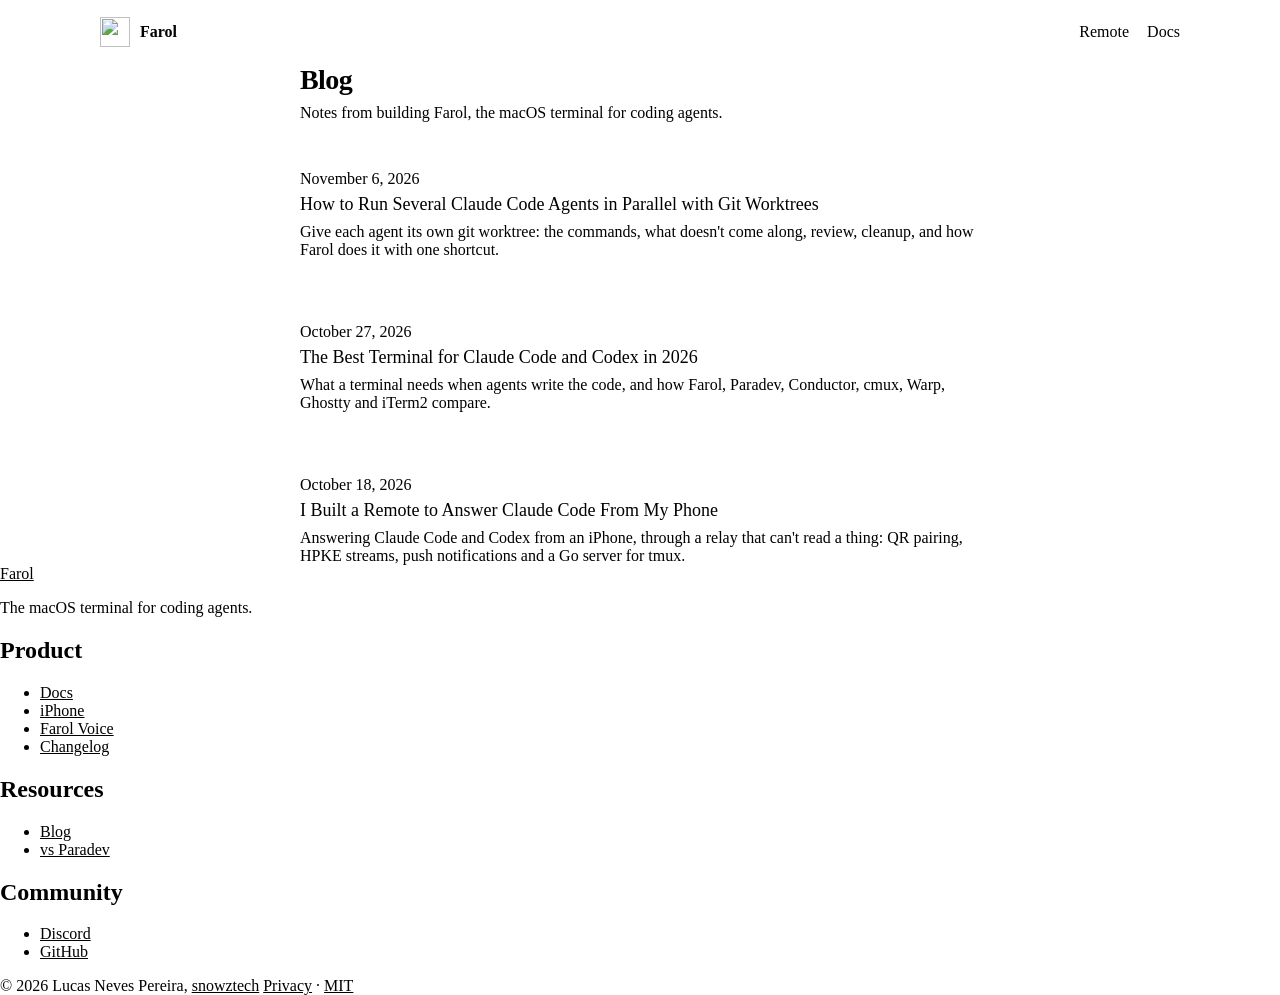
==== site/blog/index.html @ 08ec6bea "Merge branch 'main' into fix/site-light-mode" ====
<!doctype html>
<html lang="en">
<head>
  <meta charset="utf-8">
  <meta name="viewport" content="width=device-width, initial-scale=1">
  <title>Farol blog: coding with Claude Code, Codex and other agents</title>
  <meta name="description" content="Notes from building Farol, the macOS terminal for AI coding agents: how it works, how to set things up, and what I learned along the way.">
  <link rel="canonical" href="https://farol.sh/blog/">
  <meta property="og:type" content="website">
  <meta property="og:site_name" content="Farol">
  <meta property="og:url" content="https://farol.sh/blog/">
  <meta property="og:title" content="Farol blog">
  <meta property="og:description" content="Notes from building Farol, the macOS terminal for AI coding agents.">
  <meta property="og:image" content="https://farol.sh/og.png">
  <meta property="og:image:width" content="1200">
  <meta property="og:image:height" content="630">
  <meta name="twitter:card" content="summary_large_image">
  <link rel="icon" href="/icon.png">
  <link rel="stylesheet" href="https://cdn.jsdelivr.net/npm/@snowztech/ui-css@0.2/dist/snowztech-ui.min.css">
  <link rel="stylesheet" href="/footer.css">
  <script>
    (function () { var light = matchMedia("(prefers-color-scheme: light)"), root = document.documentElement; function follow() { if (light.matches) root.dataset.theme = "light"; else delete root.dataset.theme; } follow(); light.addEventListener("change", follow); })();
  </script>
  <style>
    body {
      margin: 0; background: var(--sn-bg); color: var(--sn-fg);
      font-family: var(--sn-font-mono); font-size: var(--sn-text-base);
      line-height: var(--sn-leading-normal);
    }
    a { color: inherit; }
    .column { max-width: 680px; margin: 0 auto; padding: 0 20px; }
    .wide { max-width: 1080px; margin: 0 auto; padding: 0 20px; }

    .topbar { min-height: 64px; display: flex; align-items: center; justify-content: space-between; gap: 24px; }
    .brand { display: inline-flex; align-items: center; gap: 10px; font-weight: 600; text-decoration: none; }
    .brand img { width: 30px; height: 30px; }
    .topbar nav { display: flex; gap: 18px; font-size: var(--sn-text-sm); }
    .topbar nav a { color: var(--sn-fg-muted); text-decoration: none; }
    .topbar nav a:hover { color: var(--sn-fg); }

    main { padding-top: 48px; }
    h1 { margin: 0 0 8px; font-size: 28px; font-weight: 600; letter-spacing: -0.02em; }
    .lede { margin: 0 0 48px; color: var(--sn-fg-muted); }
    .posts { list-style: none; margin: 0; padding: 0; }
    .posts li + li { margin-top: 32px; padding-top: 32px; border-top: 1px solid var(--sn-border-subtle); }
    .posts time { color: var(--sn-fg-subtle); font-size: var(--sn-text-xs); }
    .posts h2 { margin: 6px 0 8px; font-size: 18px; font-weight: 500; }
    .posts h2 a { text-decoration: none; }
    .posts h2 a:hover { text-decoration: underline; text-underline-offset: 3px; }
    .posts p { margin: 0; color: var(--sn-fg-muted); font-size: var(--sn-text-sm); }

  </style>
</head>
<body>
  <header class="topbar wide">
    <a class="brand" href="/"><img src="/icon.png" alt="">Farol</a>
    <nav><a href="/remote">Remote</a><a href="/docs">Docs</a></nav>
  </header>

  <main class="column">
    <h1>Blog</h1>
    <p class="lede">Notes from building Farol, the macOS terminal for coding agents.</p>

    <ul class="posts">
      <li>
        <time datetime="2026-11-06">November 6, 2026</time>
        <h2><a href="parallel-claude-code-agents-git-worktrees">How to Run Several Claude Code Agents in Parallel with Git Worktrees</a></h2>
        <p>Give each agent its own git worktree: the commands, what doesn't come along, review, cleanup, and how Farol does it with one shortcut.</p>
      </li>
      <li>
        <time datetime="2026-10-27">October 27, 2026</time>
        <h2><a href="best-terminal-for-claude-code">The Best Terminal for Claude Code and Codex in 2026</a></h2>
        <p>What a terminal needs when agents write the code, and how Farol, Paradev, Conductor, cmux, Warp, Ghostty and iTerm2 compare.</p>
      </li>
      <li>
        <time datetime="2026-10-18">October 18, 2026</time>
        <h2><a href="claude-code-from-your-phone">I Built a Remote to Answer Claude Code From My Phone</a></h2>
        <p>Answering Claude Code and Codex from an iPhone, through a relay that can't read a thing: QR pairing, HPKE streams, push notifications and a Go server for tmux.</p>
      </li>
    </ul>
  </main>

  <footer>
    <div class="top">
      <div>
        <a class="home" href="/"><img src="/icon.png" alt="">Farol</a>
        <p>The macOS terminal for coding agents.</p>
      </div>
      <nav aria-label="Footer">
        <div>
          <h2>Product</h2>
          <ul>
            <li><a href="/docs">Docs</a></li>
            <li><a href="/remote">iPhone</a></li>
            <li><a href="https://voice.farol.sh">Farol Voice</a></li>
            <li><a href="https://github.com/snowztech/farol/blob/main/CHANGELOG.md">Changelog</a></li>
          </ul>
        </div>
        <div>
          <h2>Resources</h2>
          <ul>
            <li><a href="/blog/">Blog</a></li>
            <li><a href="/compare/paradev">vs Paradev</a></li>
          </ul>
        </div>
        <div>
          <h2>Community</h2>
          <ul>
            <li><a href="https://discord.gg/XGY4jHU29d">Discord</a></li>
            <li><a href="https://github.com/snowztech/farol">GitHub</a></li>
          </ul>
        </div>
      </nav>
    </div>
    <div class="legal">
      <span>© 2026 Lucas Neves Pereira, <a href="https://github.com/snowztech">snowztech</a></span>
      <span><a href="/privacy">Privacy</a> · <a href="https://github.com/snowztech/farol/blob/main/LICENSE">MIT</a></span>
    </div>
  </footer>
</body>
</html>
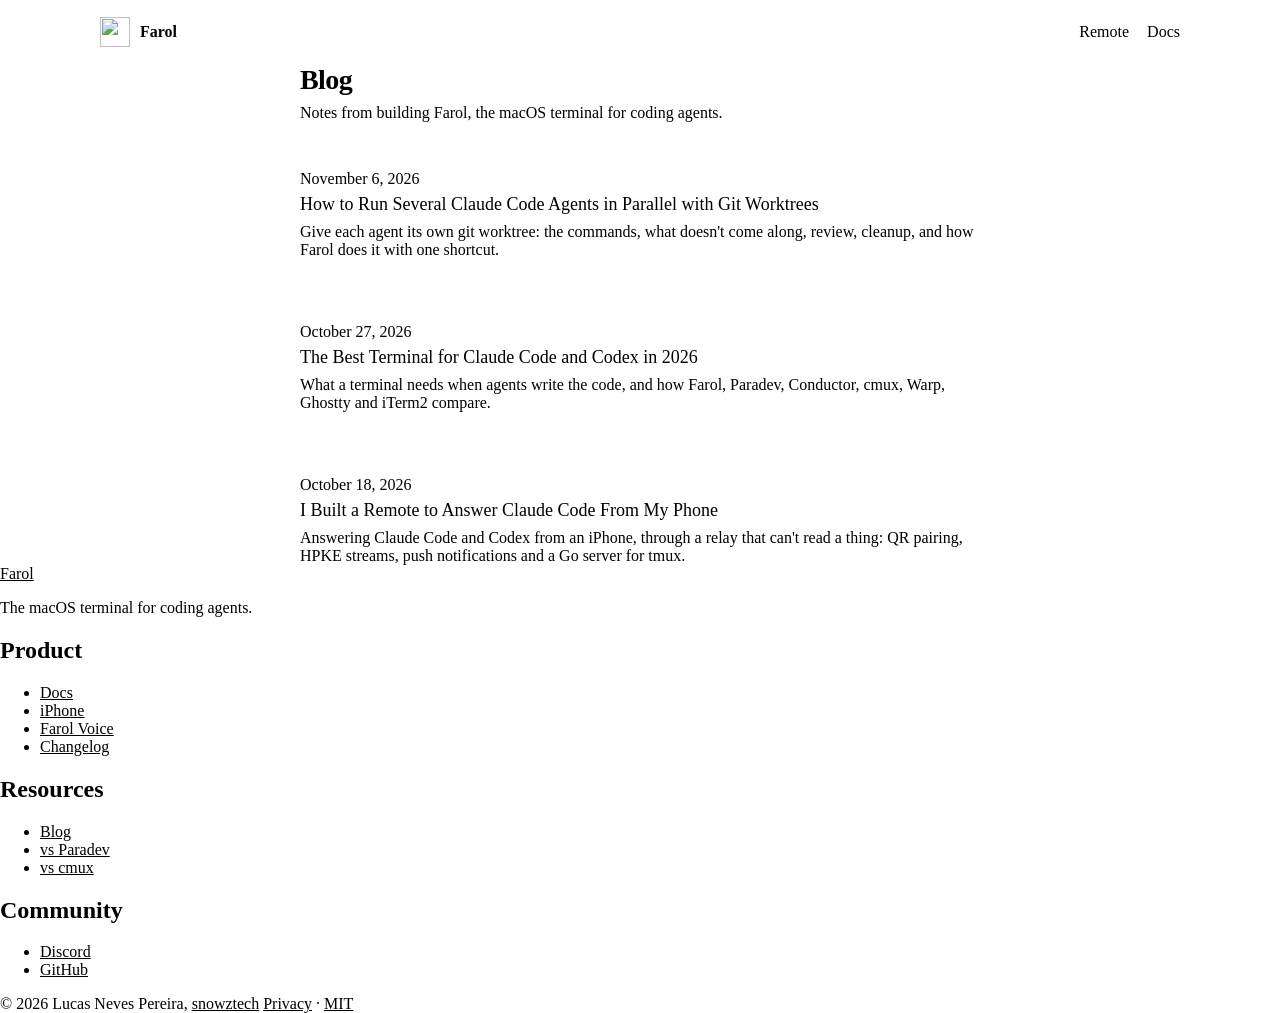
==== commit 81eea3ee: "docs(site): add a Farol vs cmux comparison page" ====
--- a/site/blog/index.html
+++ b/site/blog/index.html
@@ -16,7 +16,7 @@
   <meta property="og:image:height" content="630">
   <meta name="twitter:card" content="summary_large_image">
   <link rel="icon" href="/icon.png">
-  <link rel="stylesheet" href="https://cdn.jsdelivr.net/npm/@snowztech/ui-css@0.2/dist/snowztech-ui.min.css">
+  <link rel="stylesheet" href="https://cdn.jsdelivr.net/npm/@snowztech/ui-css@0.6/dist/snowztech-ui.min.css">
   <link rel="stylesheet" href="/footer.css">
   <script>
     (function () { var light = matchMedia("(prefers-color-scheme: light)"), root = document.documentElement; function follow() { if (light.matches) root.dataset.theme = "light"; else delete root.dataset.theme; } follow(); light.addEventListener("change", follow); })();
@@ -101,6 +101,7 @@
           <ul>
             <li><a href="/blog/">Blog</a></li>
             <li><a href="/compare/paradev">vs Paradev</a></li>
+            <li><a href="/compare/cmux">vs cmux</a></li>
           </ul>
         </div>
         <div>
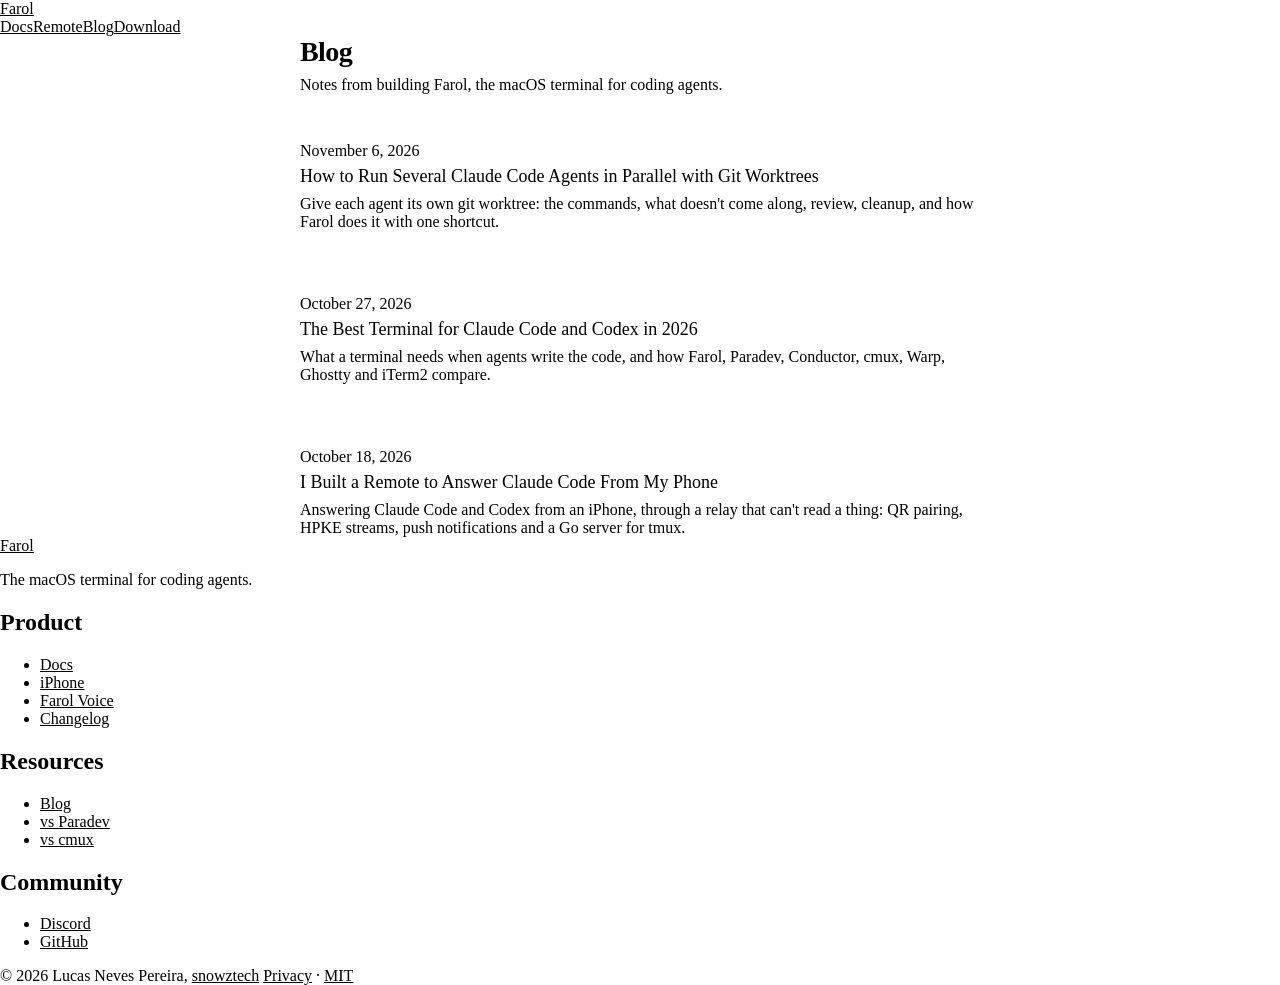
==== commit 0824cfbe: "docs(site): one top bar on every page, closing cards on posts, and contents that follow the reading" ====
--- a/site/blog/index.html
+++ b/site/blog/index.html
@@ -16,8 +16,9 @@
   <meta property="og:image:height" content="630">
   <meta name="twitter:card" content="summary_large_image">
   <link rel="icon" href="/icon.png">
-  <link rel="stylesheet" href="https://cdn.jsdelivr.net/npm/@snowztech/ui-css@0.6/dist/snowztech-ui.min.css">
+  <link rel="stylesheet" href="https://cdn.jsdelivr.net/npm/@snowztech/ui-css@0.7/dist/snowztech-ui.min.css">
   <link rel="stylesheet" href="/footer.css">
+  <link rel="stylesheet" href="/topbar.css">
   <script>
     (function () { var light = matchMedia("(prefers-color-scheme: light)"), root = document.documentElement; function follow() { if (light.matches) root.dataset.theme = "light"; else delete root.dataset.theme; } follow(); light.addEventListener("change", follow); })();
   </script>
@@ -31,12 +32,6 @@
     .column { max-width: 680px; margin: 0 auto; padding: 0 20px; }
     .wide { max-width: 1080px; margin: 0 auto; padding: 0 20px; }
 
-    .topbar { min-height: 64px; display: flex; align-items: center; justify-content: space-between; gap: 24px; }
-    .brand { display: inline-flex; align-items: center; gap: 10px; font-weight: 600; text-decoration: none; }
-    .brand img { width: 30px; height: 30px; }
-    .topbar nav { display: flex; gap: 18px; font-size: var(--sn-text-sm); }
-    .topbar nav a { color: var(--sn-fg-muted); text-decoration: none; }
-    .topbar nav a:hover { color: var(--sn-fg); }
 
     main { padding-top: 48px; }
     h1 { margin: 0 0 8px; font-size: 28px; font-weight: 600; letter-spacing: -0.02em; }
@@ -52,9 +47,9 @@
   </style>
 </head>
 <body>
-  <header class="topbar wide">
+  <header class="topbar">
     <a class="brand" href="/"><img src="/icon.png" alt="">Farol</a>
-    <nav><a href="/remote">Remote</a><a href="/docs">Docs</a></nav>
+    <nav aria-label="Site"><a href="/docs">Docs</a><a href="/remote">Remote</a><a href="/blog/" aria-current="page">Blog</a><a class="get" href="https://github.com/snowztech/farol/releases/latest/download/Farol.dmg">Download</a></nav>
   </header>
 
   <main class="column">
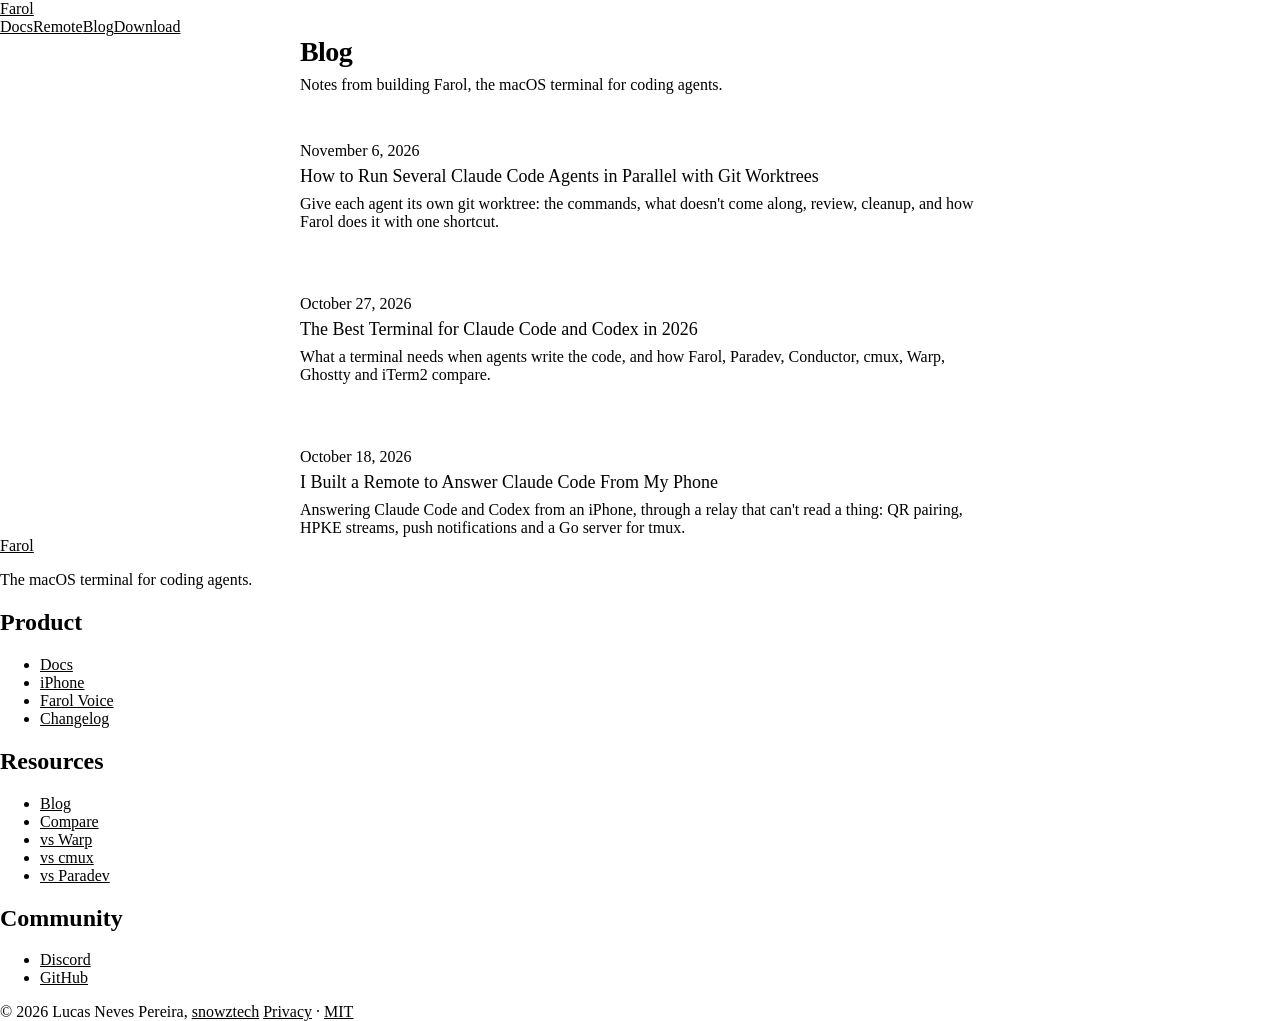
==== commit fcf66cbb: "docs(site): a compare hub, and Farol vs Warp" ====
--- a/site/blog/index.html
+++ b/site/blog/index.html
@@ -95,8 +95,10 @@
           <h2>Resources</h2>
           <ul>
             <li><a href="/blog/">Blog</a></li>
+            <li><a href="/compare/">Compare</a></li>
+            <li><a href="/compare/warp">vs Warp</a></li>
+            <li><a href="/compare/cmux">vs cmux</a></li>
             <li><a href="/compare/paradev">vs Paradev</a></li>
-            <li><a href="/compare/cmux">vs cmux</a></li>
           </ul>
         </div>
         <div>
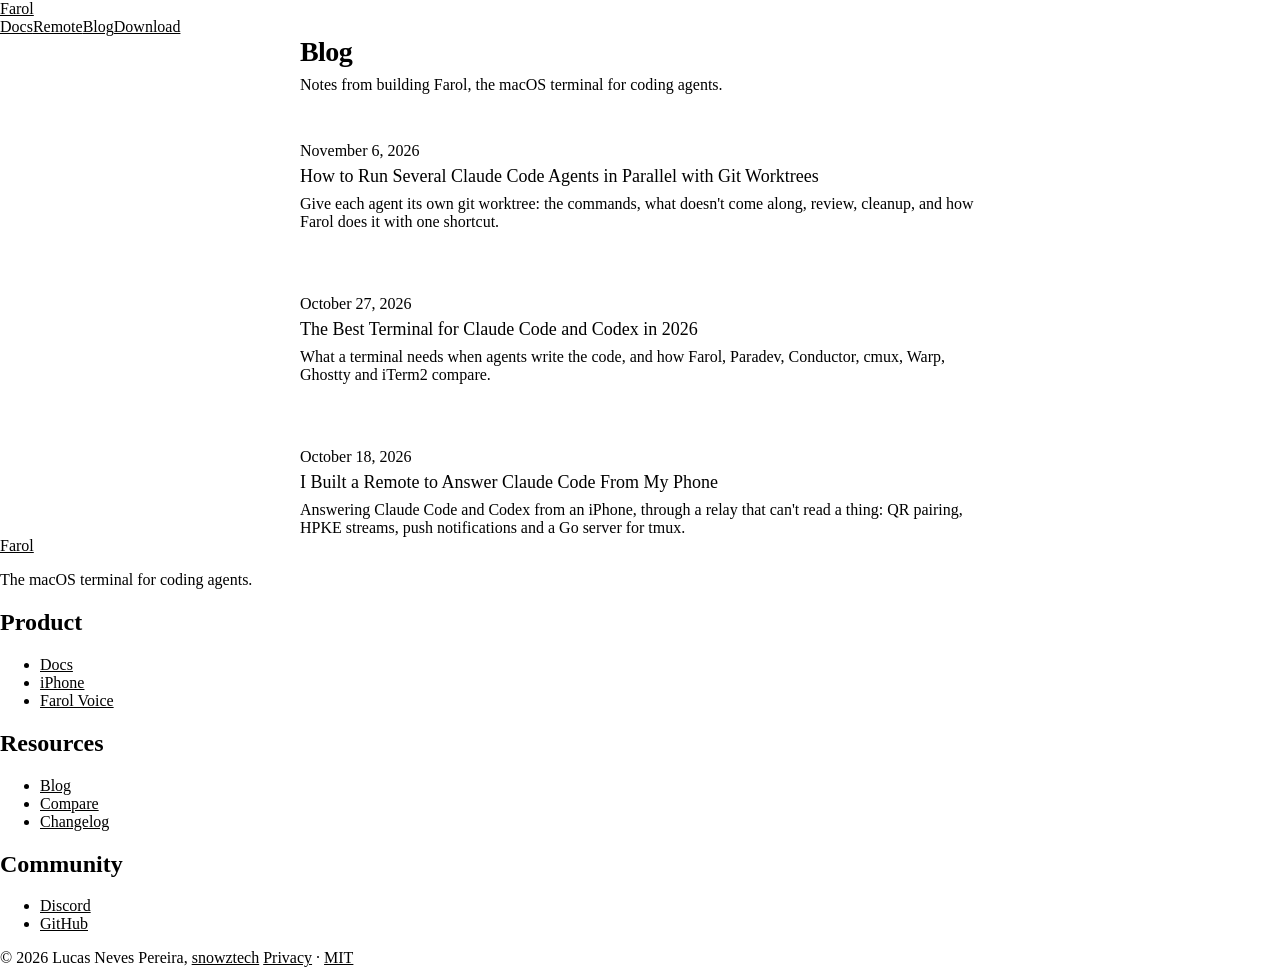
==== commit 6c1b9ec3: "docs(site): an even footer, with one Compare link and Changelog under Resources" ====
--- a/site/blog/index.html
+++ b/site/blog/index.html
@@ -88,7 +88,6 @@
             <li><a href="/docs">Docs</a></li>
             <li><a href="/remote">iPhone</a></li>
             <li><a href="https://voice.farol.sh">Farol Voice</a></li>
-            <li><a href="https://github.com/snowztech/farol/blob/main/CHANGELOG.md">Changelog</a></li>
           </ul>
         </div>
         <div>
@@ -96,9 +95,7 @@
           <ul>
             <li><a href="/blog/">Blog</a></li>
             <li><a href="/compare/">Compare</a></li>
-            <li><a href="/compare/warp">vs Warp</a></li>
-            <li><a href="/compare/cmux">vs cmux</a></li>
-            <li><a href="/compare/paradev">vs Paradev</a></li>
+            <li><a href="https://github.com/snowztech/farol/blob/main/CHANGELOG.md">Changelog</a></li>
           </ul>
         </div>
         <div>
